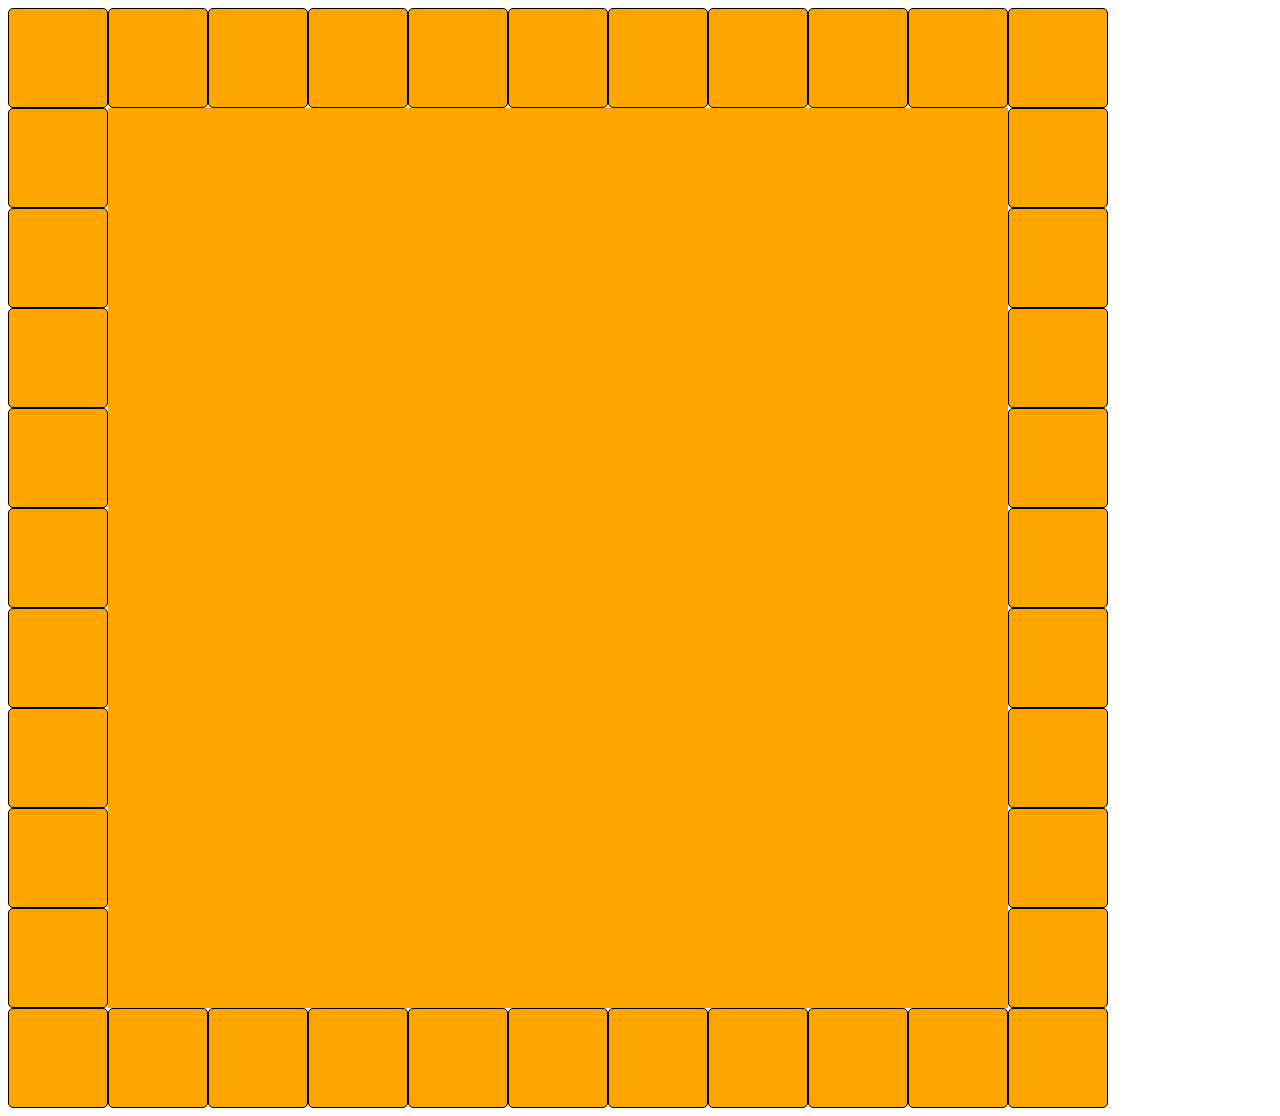
==== 4.1/monopoly/index.html @ d7780d37 "Add files via upload" ====
<!DOCTYPE html>
<html lang="ua">

<head>
    <meta charset="UTF-8">
    <meta http-equiv="X-UA-Compatible" content="IE=edge">
    <meta name="viewport" content="width=device-width, initial-scale=1.0">
    <title>Document</title>
    <link rel="stylesheet" href="style.css">
</head>

<body>
    <div class="game">

        <div>
            <div class="row">
                <div class="pole"></div>
                <div class="pole"></div>
                <div class="pole"></div>
                <div class="pole"></div>
                <div class="pole"></div>
                <div class="pole"></div>
                <div class="pole"></div>
                <div class="pole"></div>
                <div class="pole"></div>
                <div class="pole"></div>
                <div class="pole"></div>
            </div>
            <div class="row">
                <div class="column">
                    <div class="pole"></div>
                    <div class="pole"></div>
                    <div class="pole"></div>
                    <div class="pole"></div>
                    <div class="pole"></div>
                    <div class="pole"></div>
                    <div class="pole"></div>
                    <div class="pole"></div>
                    <div class="pole"></div>
                </div>
                <div class="big_place"></div>
                <div class="column">
                    <div class="pole"></div>
                    <div class="pole"></div>
                    <div class="pole"></div>
                    <div class="pole"></div>
                    <div class="pole"></div>
                    <div class="pole"></div>
                    <div class="pole"></div>
                    <div class="pole"></div>
                    <div class="pole"></div>
                </div>
            </div>
            <div class="row">
                <div class="pole"></div>
                <div class="pole"></div>
                <div class="pole"></div>
                <div class="pole"></div>
                <div class="pole"></div>
                <div class="pole"></div>
                <div class="pole"></div>
                <div class="pole"></div>
                <div class="pole"></div>
                <div class="pole"></div>
                <div class="pole"></div>
            </div>
        </div>
        
    </div>


</body>

</html>
---- 4.1/monopoly/style.css ----
.game{
    display: flex;
    justify-content: center;
    width: fit-content;
    height: fit-content;
}

.row{
    display: flex;
}

.column{
    display: flex;
    flex-direction: column;
}

.pole{
    box-sizing: border-box;
    width: 100px;
    height: 100px;
    background-color:  orange;
    border: 1px solid black;
    border-radius: 5px;
}

.big_place{
    width: 900px;
    height: 900px;
    background-color:  orange;
}
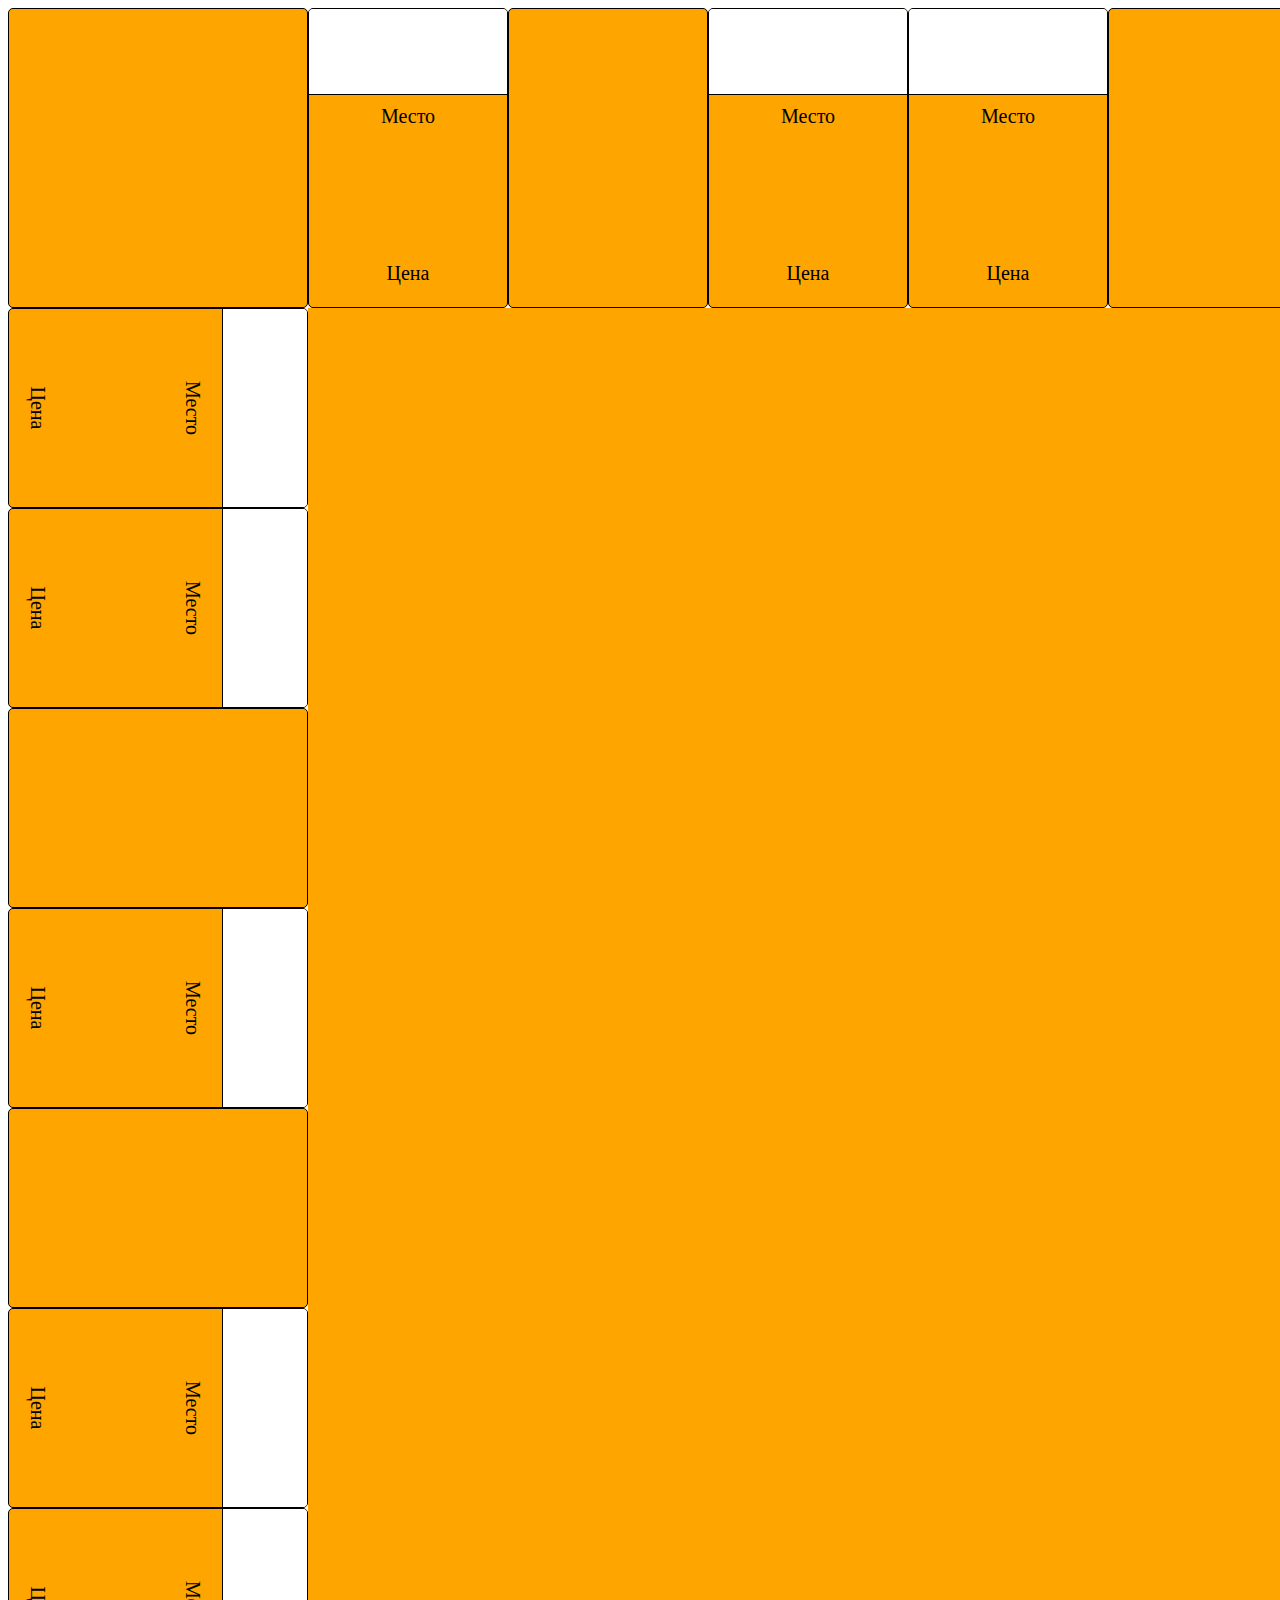
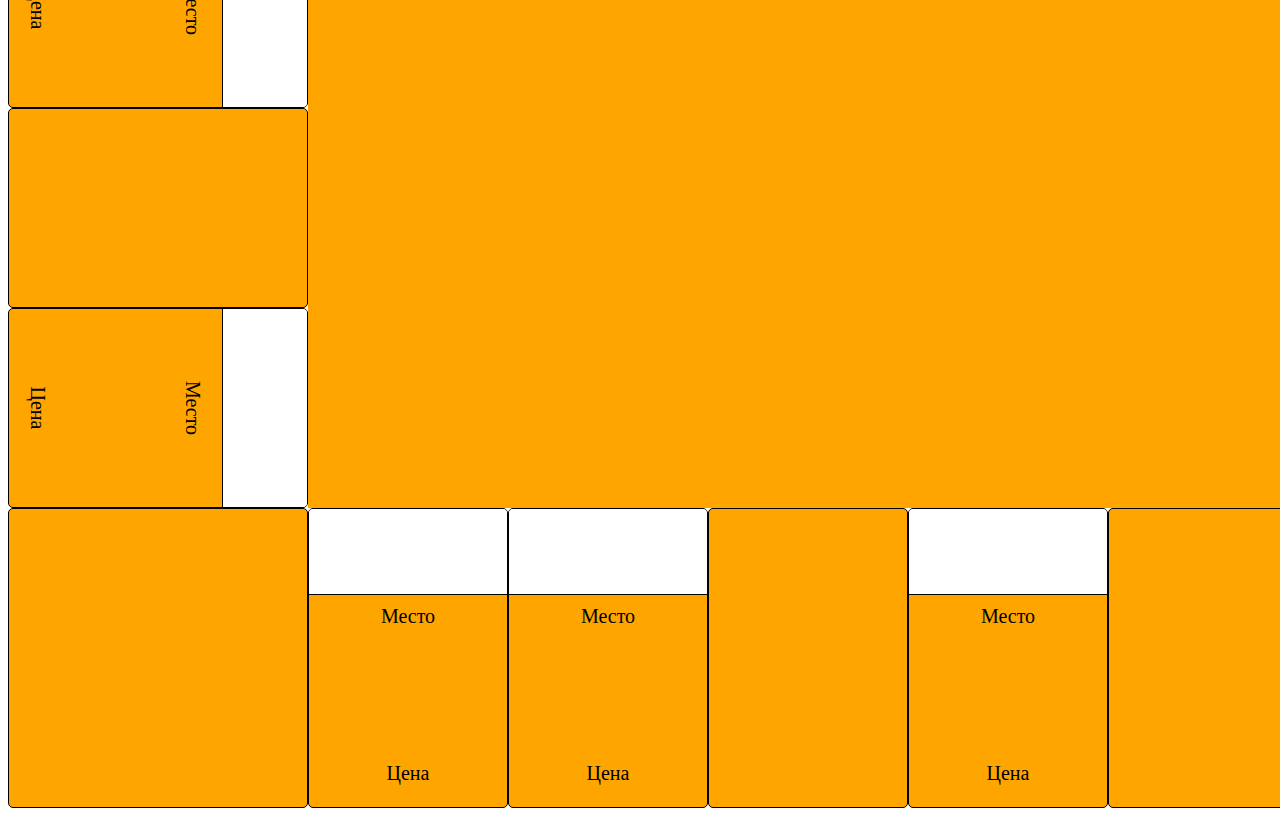
==== commit f0e96821: "Add files via upload" ====
--- a/4.1/monopoly/index.html
+++ b/4.1/monopoly/index.html
@@ -14,58 +14,322 @@
 
         <div>
             <div class="row">
-                <div class="pole"></div>
-                <div class="pole"></div>
-                <div class="pole"></div>
-                <div class="pole"></div>
-                <div class="pole"></div>
-                <div class="pole"></div>
-                <div class="pole"></div>
-                <div class="pole"></div>
-                <div class="pole"></div>
-                <div class="pole"></div>
-                <div class="pole"></div>
+                <div class="pole angel"></div>
+                <div class="pole">
+                    <div class="color">
+
+                    </div>
+                    <div class="pole_info">
+                        <p class="name">
+                            Место
+                        </p>
+                        <p class="cost">
+                            Цена
+                        </p>
+                    </div>
+                </div>
+                <div class="pole"></div>
+                <div class="pole">
+                    <div class="color">
+
+                    </div>
+                    <div class="pole_info">
+                        <p class="name">
+                            Место
+                        </p>
+                        <p class="cost">
+                            Цена
+                        </p>
+                    </div>
+                </div>
+                <div class="pole">
+                    <div class="color">
+
+                    </div>
+                    <div class="pole_info">
+                        <p class="name">
+                            Место
+                        </p>
+                        <p class="cost">
+                            Цена
+                        </p>
+                    </div>
+                </div>
+                <div class="pole"></div>
+                <div class="pole">
+                    <div class="color">
+
+                    </div>
+                    <div class="pole_info">
+                        <p class="name">
+                            Место
+                        </p>
+                        <p class="cost">
+                            Цена
+                        </p>
+                    </div>
+                </div>
+                <div class="pole">
+                    <div class="color">
+
+                    </div>
+                    <div class="pole_info">
+                        <p class="name">
+                            Место
+                        </p>
+                        <p class="cost">
+                            Цена
+                        </p>
+                    </div>
+                </div>
+                <div class="pole"></div>
+                <div class="pole">
+                    <div class="color">
+
+                    </div>
+                    <div class="pole_info">
+                        <p class="name">
+                            Место
+                        </p>
+                        <p class="cost">
+                            Цена
+                        </p>
+                    </div>
+                </div>
+                <div class="pole angel"></div>
             </div>
             <div class="row">
                 <div class="column">
-                    <div class="pole"></div>
-                    <div class="pole"></div>
-                    <div class="pole"></div>
-                    <div class="pole"></div>
-                    <div class="pole"></div>
-                    <div class="pole"></div>
-                    <div class="pole"></div>
-                    <div class="pole"></div>
-                    <div class="pole"></div>
+                    <div class="pole pole_side">
+                        <div class="pole_info_left">
+                            <p class="name">
+                                Место
+                            </p>
+                            <p class="cost">
+                                Цена
+                            </p>
+                        </div>
+                        <div class="color_side">
+
+                        </div>
+                    </div>
+                    <div class="pole pole_side">
+                        <div class="pole_info_left">
+                            <p class="name">
+                                Место
+                            </p>
+                            <p class="cost">
+                                Цена
+                            </p>
+                        </div>
+                        <div class="color_side">
+
+                        </div>
+                    </div>
+                    <div class="pole pole_side"></div>
+                    <div class="pole pole_side">
+                        <div class="pole_info_left">
+                            <p class="name">
+                                Место
+                            </p>
+                            <p class="cost">
+                                Цена
+                            </p>
+                        </div>
+                        <div class="color_side">
+
+                        </div>
+                    </div>
+                    <div class="pole pole_side"></div>
+                    <div class="pole pole_side">
+                        <div class="pole_info_left">
+                            <p class="name">
+                                Место
+                            </p>
+                            <p class="cost">
+                                Цена
+                            </p>
+                        </div>
+                        <div class="color_side">
+
+                        </div>
+                    </div>
+                    <div class="pole pole_side">
+                        <div class="pole_info_left">
+                            <p class="name">
+                                Место
+                            </p>
+                            <p class="cost">
+                                Цена
+                            </p>
+                        </div>
+                        <div class="color_side">
+
+                        </div>
+                    </div>
+                    <div class="pole pole_side"></div>
+                    <div class="pole pole_side">
+                        <div class="pole_info_left">
+                            <p class="name">
+                                Место
+                            </p>
+                            <p class="cost">
+                                Цена
+                            </p>
+                        </div>
+                        <div class="color_side">
+
+                        </div>
+                    </div>
                 </div>
                 <div class="big_place"></div>
                 <div class="column">
-                    <div class="pole"></div>
-                    <div class="pole"></div>
-                    <div class="pole"></div>
-                    <div class="pole"></div>
-                    <div class="pole"></div>
-                    <div class="pole"></div>
-                    <div class="pole"></div>
-                    <div class="pole"></div>
-                    <div class="pole"></div>
+                    <div class="pole pole_side">
+                        <div class="color_side">
+
+                        </div>
+                        <div class="pole_info_right">
+                            <p class="name">
+                                Место
+                            </p>
+                            <p class="cost">
+                                Цена
+                            </p>
+                        </div>
+                    </div>
+                    <div class="pole pole_side">
+                        <div class="color_side">
+
+                        </div>
+                        <div class="pole_info_right">
+                            <p class="name">
+                                Место
+                            </p>
+                            <p class="cost">
+                                Цена
+                            </p>
+                        </div>
+                    </div>
+                    <div class="pole pole_side"></div>
+                    <div class="pole pole_side">
+                        <div class="color_side">
+
+                        </div>
+                        <div class="pole_info_right">
+                            <p class="name">
+                                Место
+                            </p>
+                            <p class="cost">
+                                Цена
+                            </p>
+                        </div>
+                    </div>
+                    <div class="pole pole_side"></div>
+                    <div class="pole pole_side"></div>
+                    <div class="pole pole_side">
+                        <div class="color_side">
+
+                        </div>
+                        <div class="pole_info_right">
+                            <p class="name">
+                                Место
+                            </p>
+                            <p class="cost">
+                                Цена
+                            </p>
+                        </div>
+                    </div>
+                    <div class="pole pole_side"></div>
+                    <div class="pole pole_side">
+                        <div class="color_side">
+
+                        </div>
+                        <div class="pole_info_right">
+                            <p class="name">
+                                Место
+                            </p>
+                            <p class="cost">
+                                Цена
+                            </p>
+                        </div>
+                    </div>
                 </div>
             </div>
             <div class="row">
-                <div class="pole"></div>
-                <div class="pole"></div>
-                <div class="pole"></div>
-                <div class="pole"></div>
-                <div class="pole"></div>
-                <div class="pole"></div>
-                <div class="pole"></div>
-                <div class="pole"></div>
-                <div class="pole"></div>
-                <div class="pole"></div>
-                <div class="pole"></div>
+                <div class="pole angel"></div>
+                <div class="pole">
+                    <div class="color">
+
+                    </div>
+                    <div class="pole_info">
+                        <p class="name">
+                            Место
+                        </p>
+                        <p class="cost">
+                            Цена
+                        </p>
+                    </div>
+                </div>
+                <div class="pole">
+                    <div class="color">
+
+                    </div>
+                    <div class="pole_info">
+                        <p class="name">
+                            Место
+                        </p>
+                        <p class="cost">
+                            Цена
+                        </p>
+                    </div>
+                </div>
+                <div class="pole"></div>
+                <div class="pole">
+                    <div class="color">
+
+                    </div>
+                    <div class="pole_info">
+                        <p class="name">
+                            Место
+                        </p>
+                        <p class="cost">
+                            Цена
+                        </p>
+                    </div>
+                </div>
+                <div class="pole"></div>
+                <div class="pole"></div>
+                <div class="pole">
+                    <div class="color">
+
+                    </div>
+                    <div class="pole_info">
+                        <p class="name">
+                            Место
+                        </p>
+                        <p class="cost">
+                            Цена
+                        </p>
+                    </div>
+                </div>
+                <div class="pole"></div>
+                <div class="pole">
+                    <div class="color">
+
+                    </div>
+                    <div class="pole_info">
+                        <p class="name">
+                            Место
+                        </p>
+                        <p class="cost">
+                            Цена
+                        </p>
+                    </div>
+                </div>
+                <div class="pole angel"></div>
             </div>
         </div>
-        
+
     </div>
 
 
--- a/4.1/monopoly/style.css
+++ b/4.1/monopoly/style.css
@@ -1,30 +1,88 @@
-.game{
+.game {
     display: flex;
     justify-content: center;
     width: fit-content;
     height: fit-content;
 }
 
-.row{
+.row {
     display: flex;
 }
 
-.column{
+.column {
     display: flex;
     flex-direction: column;
 }
 
-.pole{
+.pole {
     box-sizing: border-box;
-    width: 100px;
-    height: 100px;
-    background-color:  orange;
+    width: 200px;
+    height: 300px;
+    background-color: orange;
     border: 1px solid black;
     border-radius: 5px;
+    overflow: hidden;
 }
 
-.big_place{
-    width: 900px;
-    height: 900px;
-    background-color:  orange;
+.pole_side {
+    display: flex;
+    width: 300px;
+    height: 200px;
+}
+
+.angel {
+    width: 300px;
+}
+
+.color {
+    height: 85px;
+    width: 100%;
+    background-color: #fff;
+    border-bottom: 1px solid black;
+}
+
+.color_side {
+    width: 85px;
+    height: 100%;
+    background-color: #fff;
+    border-left: 1px solid black;
+}
+
+.pole_info {
+    display: flex;
+    flex-direction: column;
+    height: 200px;
+    justify-content: space-between;
+}
+
+.pole_info_left {
+    display: flex;
+    flex-direction: column;
+    width: 215px;
+    justify-content: space-between;
+    transform: rotate(90deg);
+}
+
+.pole_info_right{
+    display: flex;
+    flex-direction: column;
+    width: 215px;
+    justify-content: space-between;
+    transform: rotate(270deg);
+}
+
+p {
+    box-sizing: border-box;
+    margin: 0;
+    padding: 10px;
+    width: 100%;
+    font-size: 20px;
+    text-align: center;
+}
+
+.name {}
+
+.big_place {
+    flex: 1;
+    background-color: orange;
 }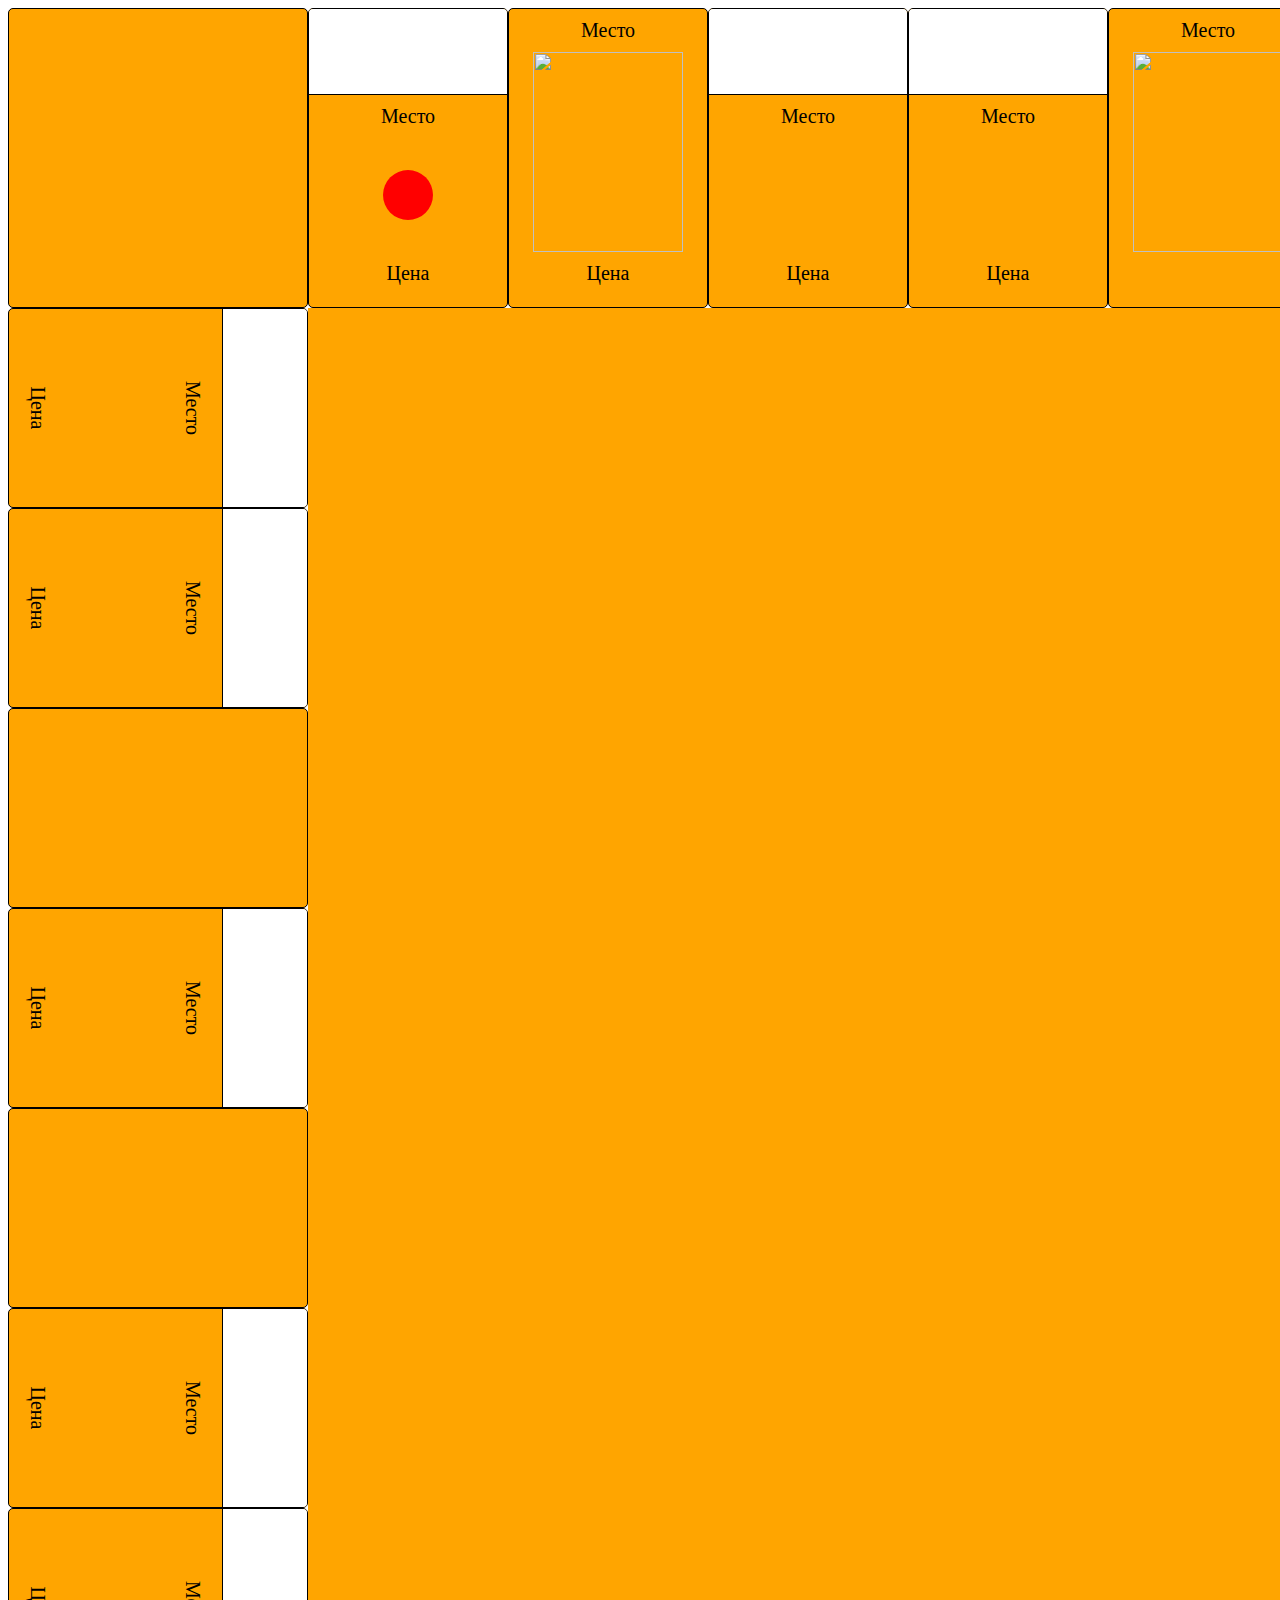
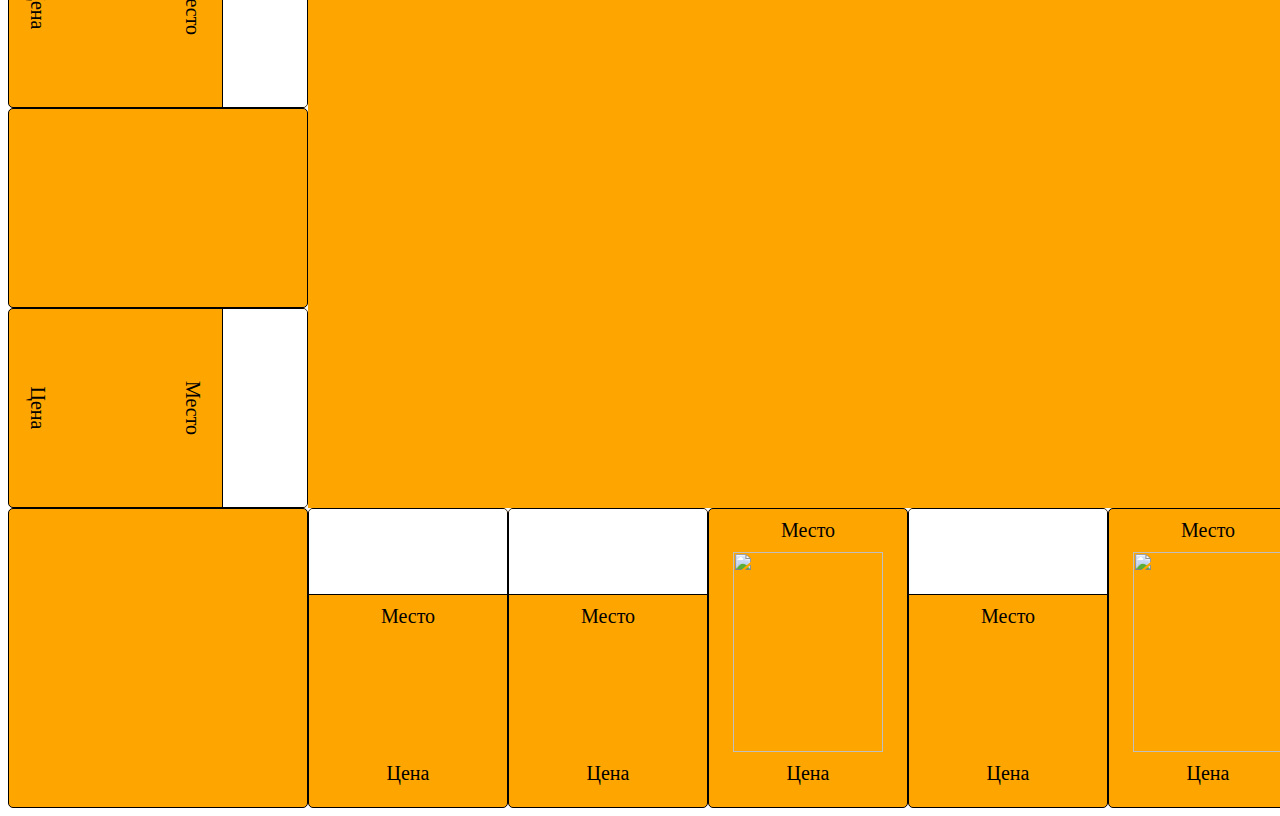
==== commit a6f4a886: "Add files via upload" ====
--- a/4.1/monopoly/index.html
+++ b/4.1/monopoly/index.html
@@ -23,66 +23,101 @@
                         <p class="name">
                             Место
                         </p>
-                        <p class="cost">
-                            Цена
-                        </p>
-                    </div>
-                </div>
-                <div class="pole"></div>
-                <div class="pole">
-                    <div class="color">
-
-                    </div>
-                    <div class="pole_info">
-                        <p class="name">
-                            Место
-                        </p>
-                        <p class="cost">
-                            Цена
-                        </p>
-                    </div>
-                </div>
-                <div class="pole">
-                    <div class="color">
-
-                    </div>
-                    <div class="pole_info">
-                        <p class="name">
-                            Место
-                        </p>
-                        <p class="cost">
-                            Цена
-                        </p>
-                    </div>
-                </div>
-                <div class="pole"></div>
-                <div class="pole">
-                    <div class="color">
-
-                    </div>
-                    <div class="pole_info">
-                        <p class="name">
-                            Место
-                        </p>
-                        <p class="cost">
-                            Цена
-                        </p>
-                    </div>
-                </div>
-                <div class="pole">
-                    <div class="color">
-
-                    </div>
-                    <div class="pole_info">
-                        <p class="name">
-                            Место
-                        </p>
-                        <p class="cost">
-                            Цена
-                        </p>
-                    </div>
-                </div>
-                <div class="pole"></div>
+                        <div class="for_units">
+                            <div id="igrok_1">
+                                
+                            </div>
+                        </div>
+                        <p class="cost">
+                            Цена
+                        </p>
+                    </div>
+                </div>
+                <div class="pole">
+                    <div class="pole_info">
+                        <p class="name">
+                            Место
+                        </p>
+                        <img class="pole_img" src="" alt="">
+                        <p class="cost">
+                            Цена
+                        </p>
+                    </div>
+                </div>
+                <div class="pole">
+                    <div class="color">
+
+                    </div>
+                    <div class="pole_info">
+                        <p class="name">
+                            Место
+                        </p>
+                        <p class="cost">
+                            Цена
+                        </p>
+                    </div>
+                </div>
+                <div class="pole">
+                    <div class="color">
+
+                    </div>
+                    <div class="pole_info">
+                        <p class="name">
+                            Место
+                        </p>
+                        <p class="cost">
+                            Цена
+                        </p>
+                    </div>
+                </div>
+                <div class="pole">
+                    <div class="pole_info">
+                        <p class="name">
+                            Место
+                        </p>
+                        <img class="pole_img" src="" alt="">
+                        <!-- <p class="cost">
+                            Цена
+                        </p> -->
+                    </div>
+                </div>
+                <div class="pole">
+                    <div class="color">
+
+                    </div>
+                    <div class="pole_info">
+                        <p class="name">
+                            Место
+                        </p>
+                        <p class="cost">
+                            Цена
+                        </p>
+                    </div>
+                </div>
+                <div class="pole">
+                    <div class="color">
+
+                    </div>
+                    <div class="pole_info">
+                        <p class="name">
+                            Место
+                        </p>
+                        <p class="cost">
+                            Цена
+                        </p>
+                    </div>
+                </div>
+                <div class="pole">
+                    <div class="pole_info">
+                        <p class="name">
+                            Место
+                        </p>
+                        <img class="pole_img" src="" alt="">
+                        <p class="cost">
+                            Цена
+                        </p>
+                    </div>
+                </div>
                 <div class="pole">
                     <div class="color">
 
@@ -126,7 +161,9 @@
 
                         </div>
                     </div>
-                    <div class="pole pole_side"></div>
+                    <div class="pole pole_side">
+                        
+                    </div>
                     <div class="pole pole_side">
                         <div class="pole_info_left">
                             <p class="name">
@@ -283,36 +320,76 @@
                         </p>
                     </div>
                 </div>
-                <div class="pole"></div>
-                <div class="pole">
-                    <div class="color">
-
-                    </div>
-                    <div class="pole_info">
-                        <p class="name">
-                            Место
-                        </p>
-                        <p class="cost">
-                            Цена
-                        </p>
-                    </div>
-                </div>
-                <div class="pole"></div>
-                <div class="pole"></div>
-                <div class="pole">
-                    <div class="color">
-
-                    </div>
-                    <div class="pole_info">
-                        <p class="name">
-                            Место
-                        </p>
-                        <p class="cost">
-                            Цена
-                        </p>
-                    </div>
-                </div>
-                <div class="pole"></div>
+                <div class="pole">
+                    <div class="pole_info">
+                        <p class="name">
+                            Место
+                        </p>
+                        <img class="pole_img" src="" alt="">
+                        <p class="cost">
+                            Цена
+                        </p>
+                    </div>
+                </div>
+                <div class="pole">
+                    <div class="color">
+
+                    </div>
+                    <div class="pole_info">
+                        <p class="name">
+                            Место
+                        </p>
+                        <p class="cost">
+                            Цена
+                        </p>
+                    </div>
+                </div>
+                <div class="pole">
+                    <div class="pole_info">
+                        <p class="name">
+                            Место
+                        </p>
+                        <img class="pole_img" src="" alt="">
+                        <p class="cost">
+                            Цена
+                        </p>
+                    </div>
+                </div>
+                <div class="pole">
+                    <div class="pole_info">
+                        <p class="name">
+                            Место
+                        </p>
+                        <img class="pole_img" src="" alt="">
+                        <p class="cost">
+                            Цена
+                        </p>
+                    </div>
+                </div>
+                <div class="pole">
+                    <div class="color">
+
+                    </div>
+                    <div class="pole_info">
+                        <p class="name">
+                            Место
+                        </p>
+                        <p class="cost">
+                            Цена
+                        </p>
+                    </div>
+                </div>
+                <div class="pole">
+                    <div class="pole_info">
+                        <p class="name">
+                            Место
+                        </p>
+                        <img class="pole_img" src="" alt="">
+                        <p class="cost">
+                            Цена
+                        </p>
+                    </div>
+                </div>
                 <div class="pole">
                     <div class="color">
 
--- a/4.1/monopoly/style.css
+++ b/4.1/monopoly/style.css
@@ -53,6 +53,7 @@
     flex-direction: column;
     height: 200px;
     justify-content: space-between;
+    align-items: center;
 }
 
 .pole_info_left {
@@ -71,7 +72,7 @@
     transform: rotate(270deg);
 }
 
-p {
+.name, .cost{
     box-sizing: border-box;
     margin: 0;
     padding: 10px;
@@ -80,9 +81,19 @@
     text-align: center;
 }
 
-.name {}
+.pole_img{
+    width: 150px;
+    height: 200px;
+}
 
 .big_place {
     flex: 1;
     background-color: orange;
+}
+
+#igrok_1{
+    width: 50px;
+    height: 50px;
+    border-radius: 50%;
+    background-color: red;
 }